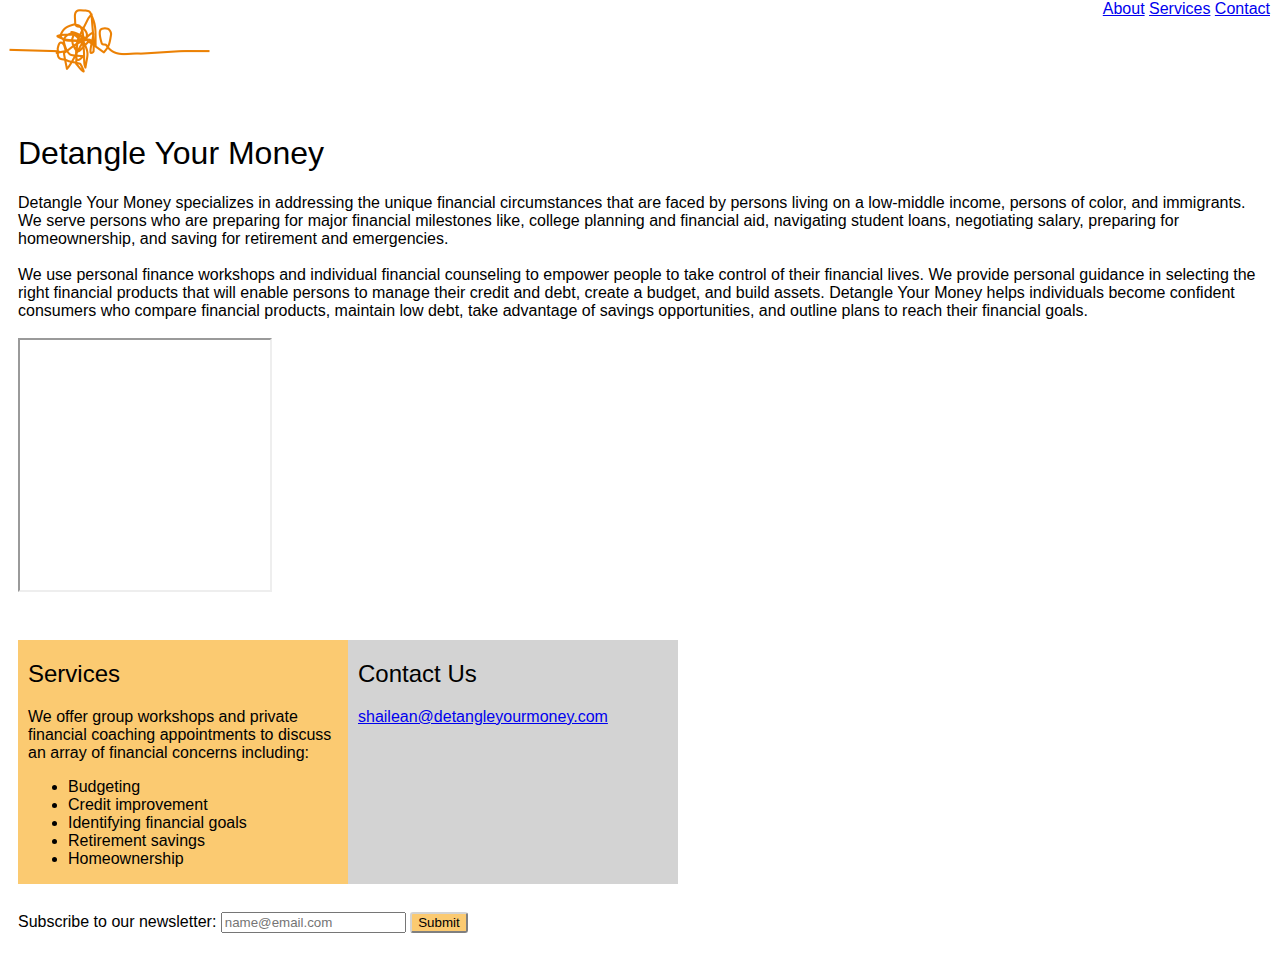
==== index.html @ f4357a83 "Add initial project files" ====
<!DOCTYPE html>
<html lang="en">
<head>
    <meta charset="UTF-8">
    <meta http-equiv="X-UA-Compatible" content="IE=edge">
    <meta name="viewport" content="width=device-width, initial-scale=1.0">
    <title>Detangle Your Money</title>
</head>

<!-- INSERT "BACK TO PORTFOLIO" LINK -->

<body>
    <header id="header"> <!--User Story #1-->
        <img src="Tangle (orange logo).jpeg" alt="Detangle Your Money company logo" id="header-img"> <!--User Story #2-->
        <nav id="nav-bar"> <!--User Story #3-->
            <a href="#about" class="nav-link">About</a>
            <a href="#services" class="nav-link">Services</a>
            <a href="#contact" class="nav-link">Contact</a>
            <!-- User Story #4 & 5:  ADD "id" names equal to these href values so the link takes the user to the relevant section of the page-->
        </nav>
    </header>
    <br><br>
    <h1 id="title">Detangle Your Money</h1>
    <p id="about">
        Detangle Your Money specializes in addressing the unique financial circumstances that are faced by persons living on a low-middle income, persons of color, and immigrants. We serve persons who are preparing for major financial milestones like, college planning and financial aid, navigating student loans, negotiating salary, preparing for homeownership, and saving for retirement and emergencies. 
        <br><br>
        We use personal finance workshops and individual financial counseling to empower people to take control of their financial lives. We provide personal guidance in selecting the right financial products that will enable persons to manage their credit and debt, create a budget, and build assets. Detangle Your Money helps individuals become confident consumers who compare financial products, maintain low debt, take advantage of savings opportunities, and outline plans to reach their financial goals.  
        <br><br>
    <iframe width="250" height="250" src="https://www.youtube.com/watch?v=S6YHs-VnOxo" id="video">
    </iframe> <!--User Story #6-->
    </p>
    <br>
    <div id="container"> <!--User Story #15-->
        <div id="services">
            <h2>Services</h2>
            <p>We offer group workshops and private financial coaching appointments to discuss an array of financial concerns including:</p>
            <ul>
                <li>Budgeting</li>
                <li>Credit improvement</li>
                <li>Identifying financial goals</li>
                <li>Retirement savings</li>
                <li>Homeownership</li>
            </ul>
        </div>
        
        <div id="contact">
            <h2>Contact Us</h2> 
            <a href="#" alt="Company's email address" id="email-contact">shailean@detangleyourmoney.com</a>
        </div>
    </div>
    <br>
    <form action="https://www.freecodecamp.com/email-submit" id="form"> <!--User Story #7 & 12:-->
        <label for="email" id="email-label">Subscribe to our newsletter:</label> 
        <input type="email" id="email" name="email" placeholder="name@email.com"> <!--User Story #8,9 & 10-->
        <input type="submit" id="submit" value="Submit"> <!--User Story #11-->
    </form>
    <br>
</body>
</html>

<style>
    #nav-bar {  /* User story #13 */
        position: absolute;
        right: 10px;
        top: 0;
        font-family: sans-serif;
        font-weight: lighter;
    }
    @media (max-height: 500px) {  /* User story #14 */
        p {
            font-size: 12px;
        }
    }
    h1 {
        padding-left: 10px;
        font-family: sans-serif;
        font-weight: 300;
    }
    h2 {
        font-weight: 300;
    }
    #about {
        padding-left: 10px;
        font-family: sans-serif;
        font-weight: lighter;
    }
    #services {
        padding-left: 10px;
        background-color: #FBCA71;
        flex-basis: 20em;
    }
    #contact {
        padding-left: 10px;
        flex-basis: 20em;
        background-color: lightgrey;
    }
    #form {
        padding-left: 10px;
        font-family: sans-serif;
        font-weight: lighter;
    }
    #submit {
        font-family: sans-serif;
        background-color: #FBCA71;
        border-radius: 3px;
        border-color: lightgray;
    }
    #container { /* User Story #15 */
        display: flex;
        padding: 10px;
        font-family: sans-serif;
        font-weight: lighter;
    }
</style>
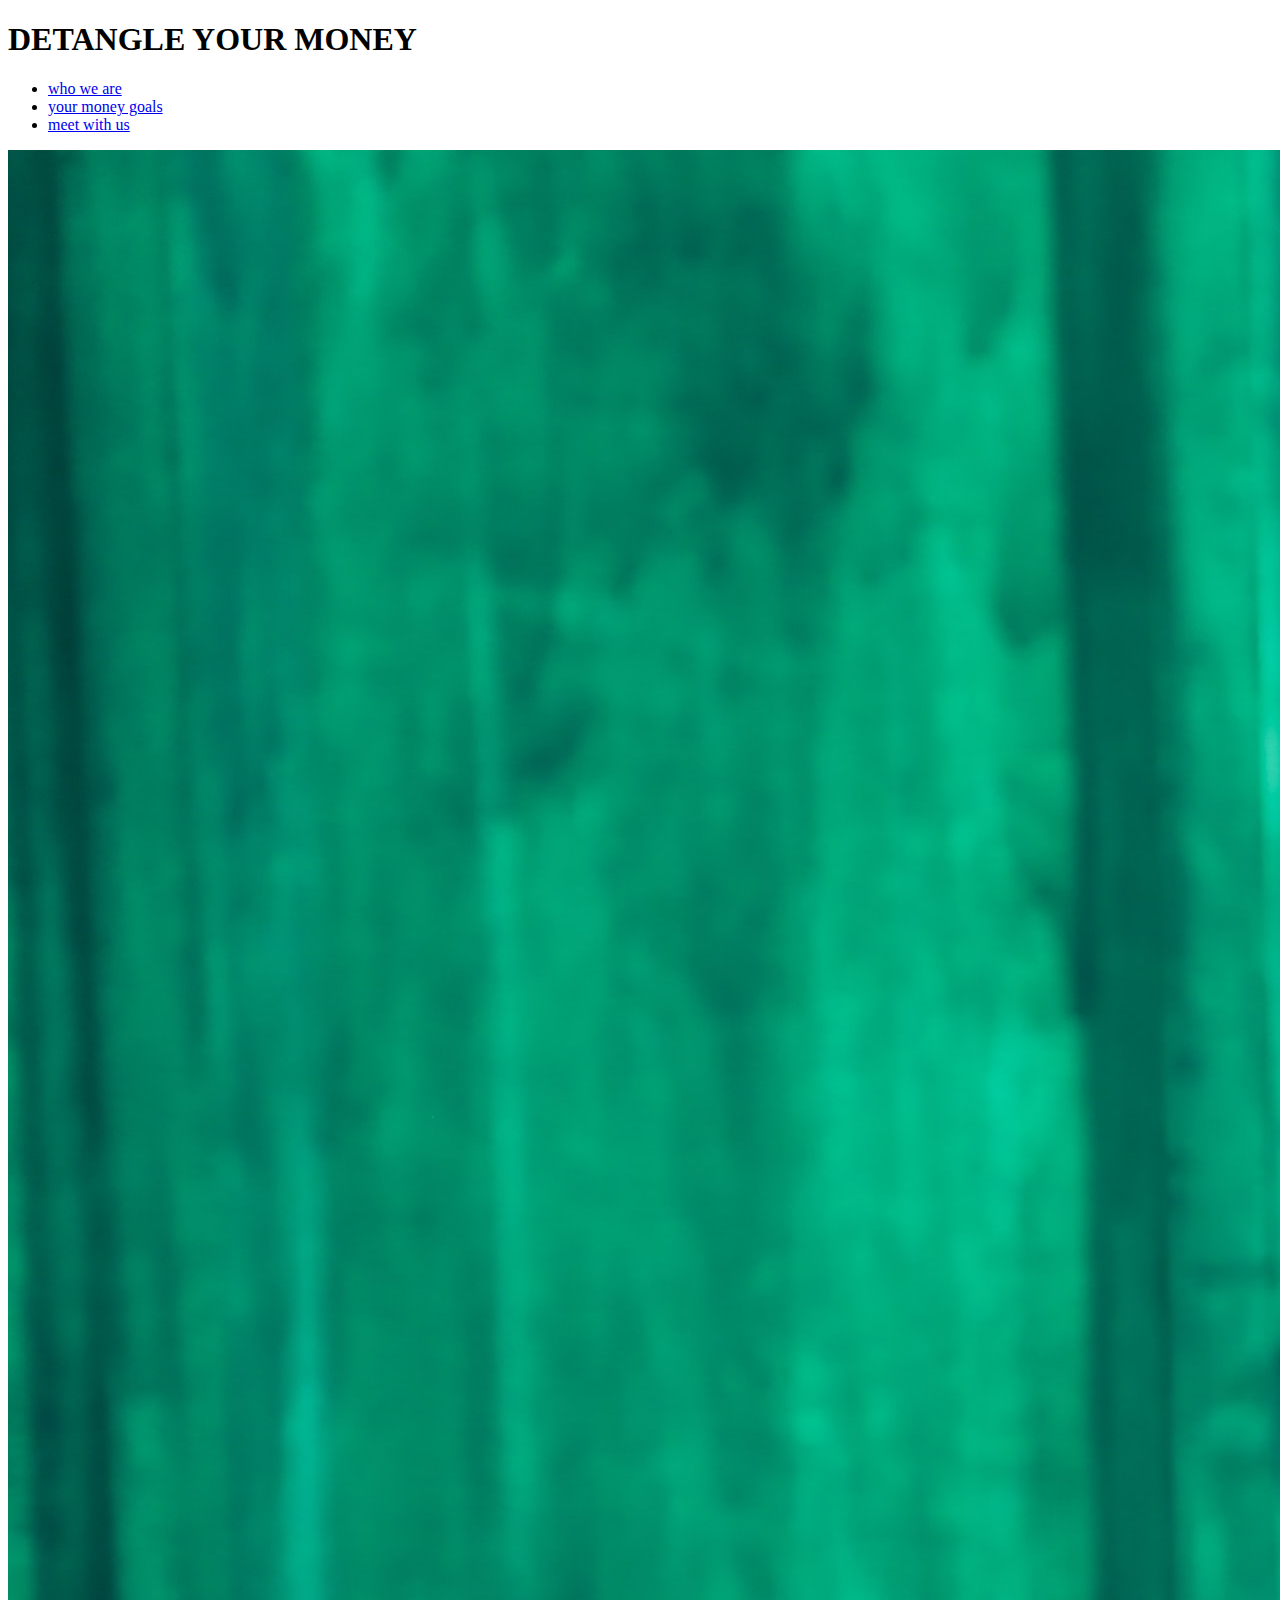
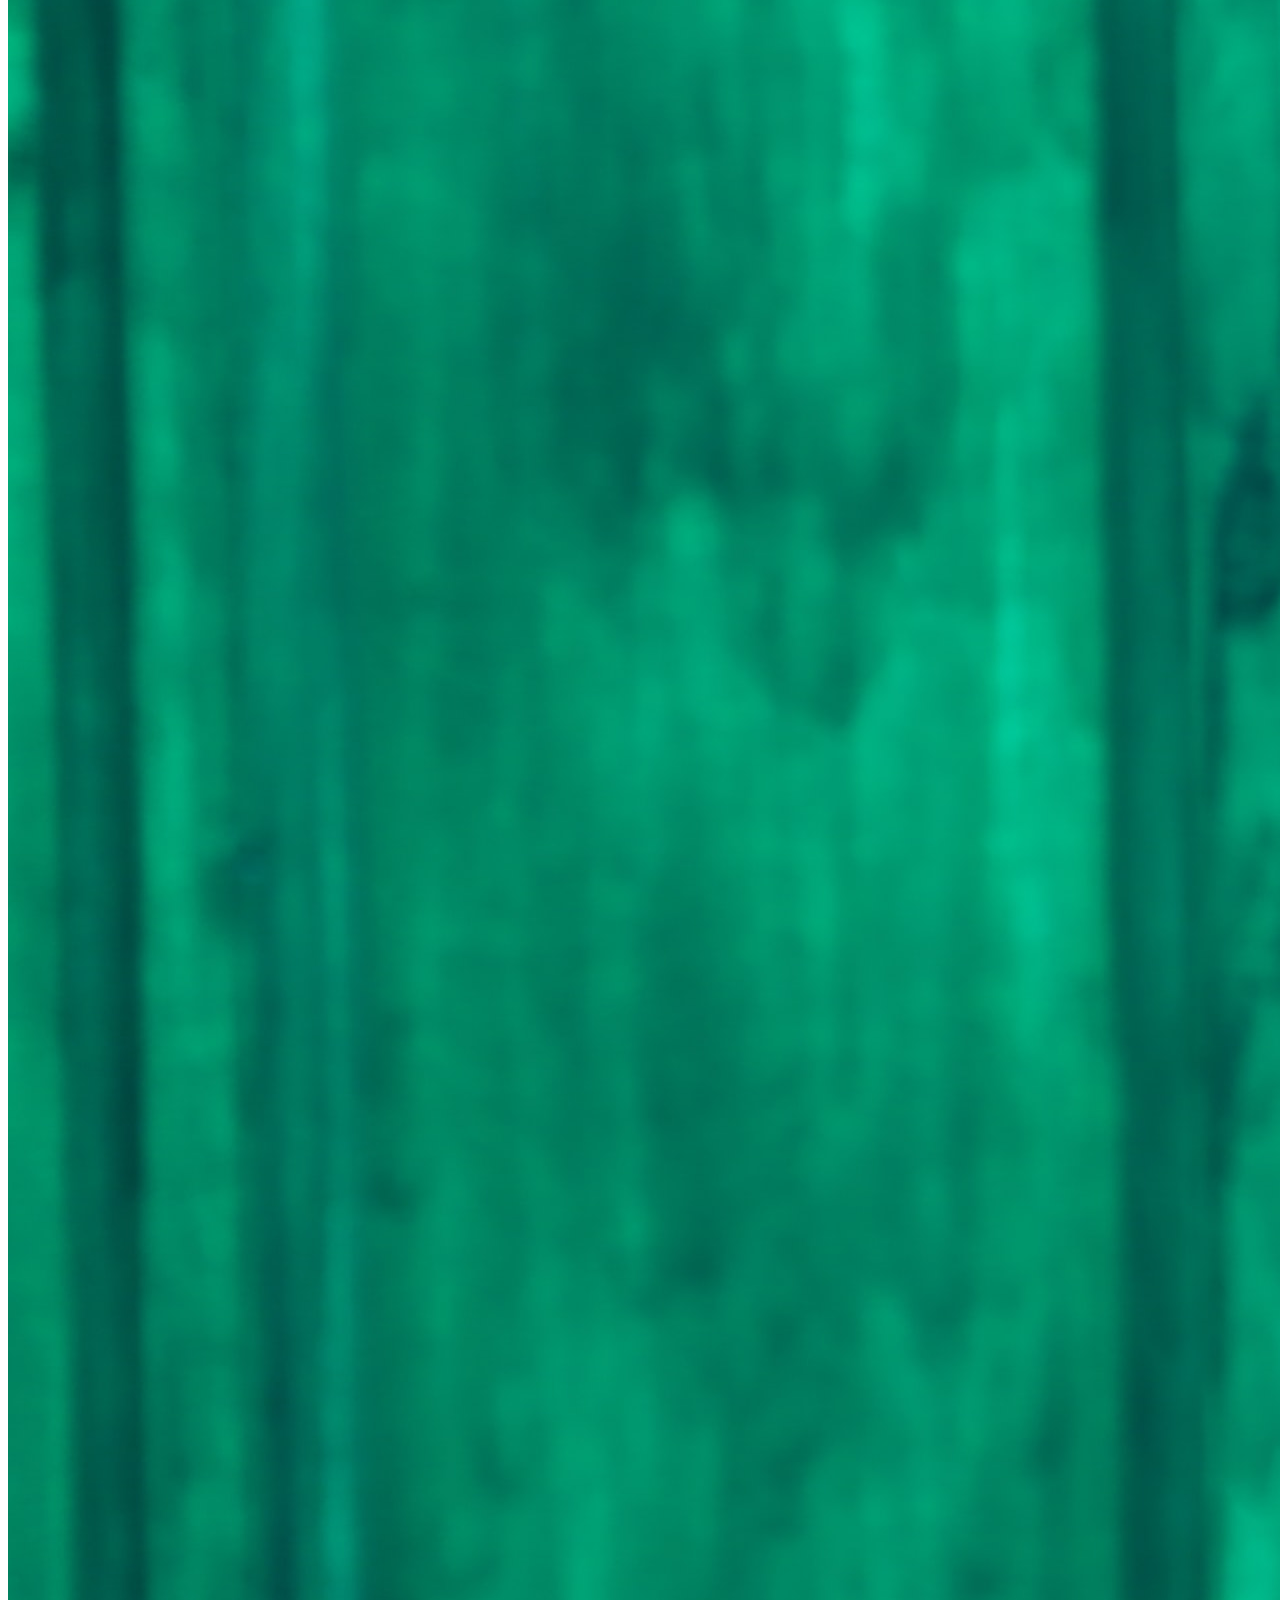
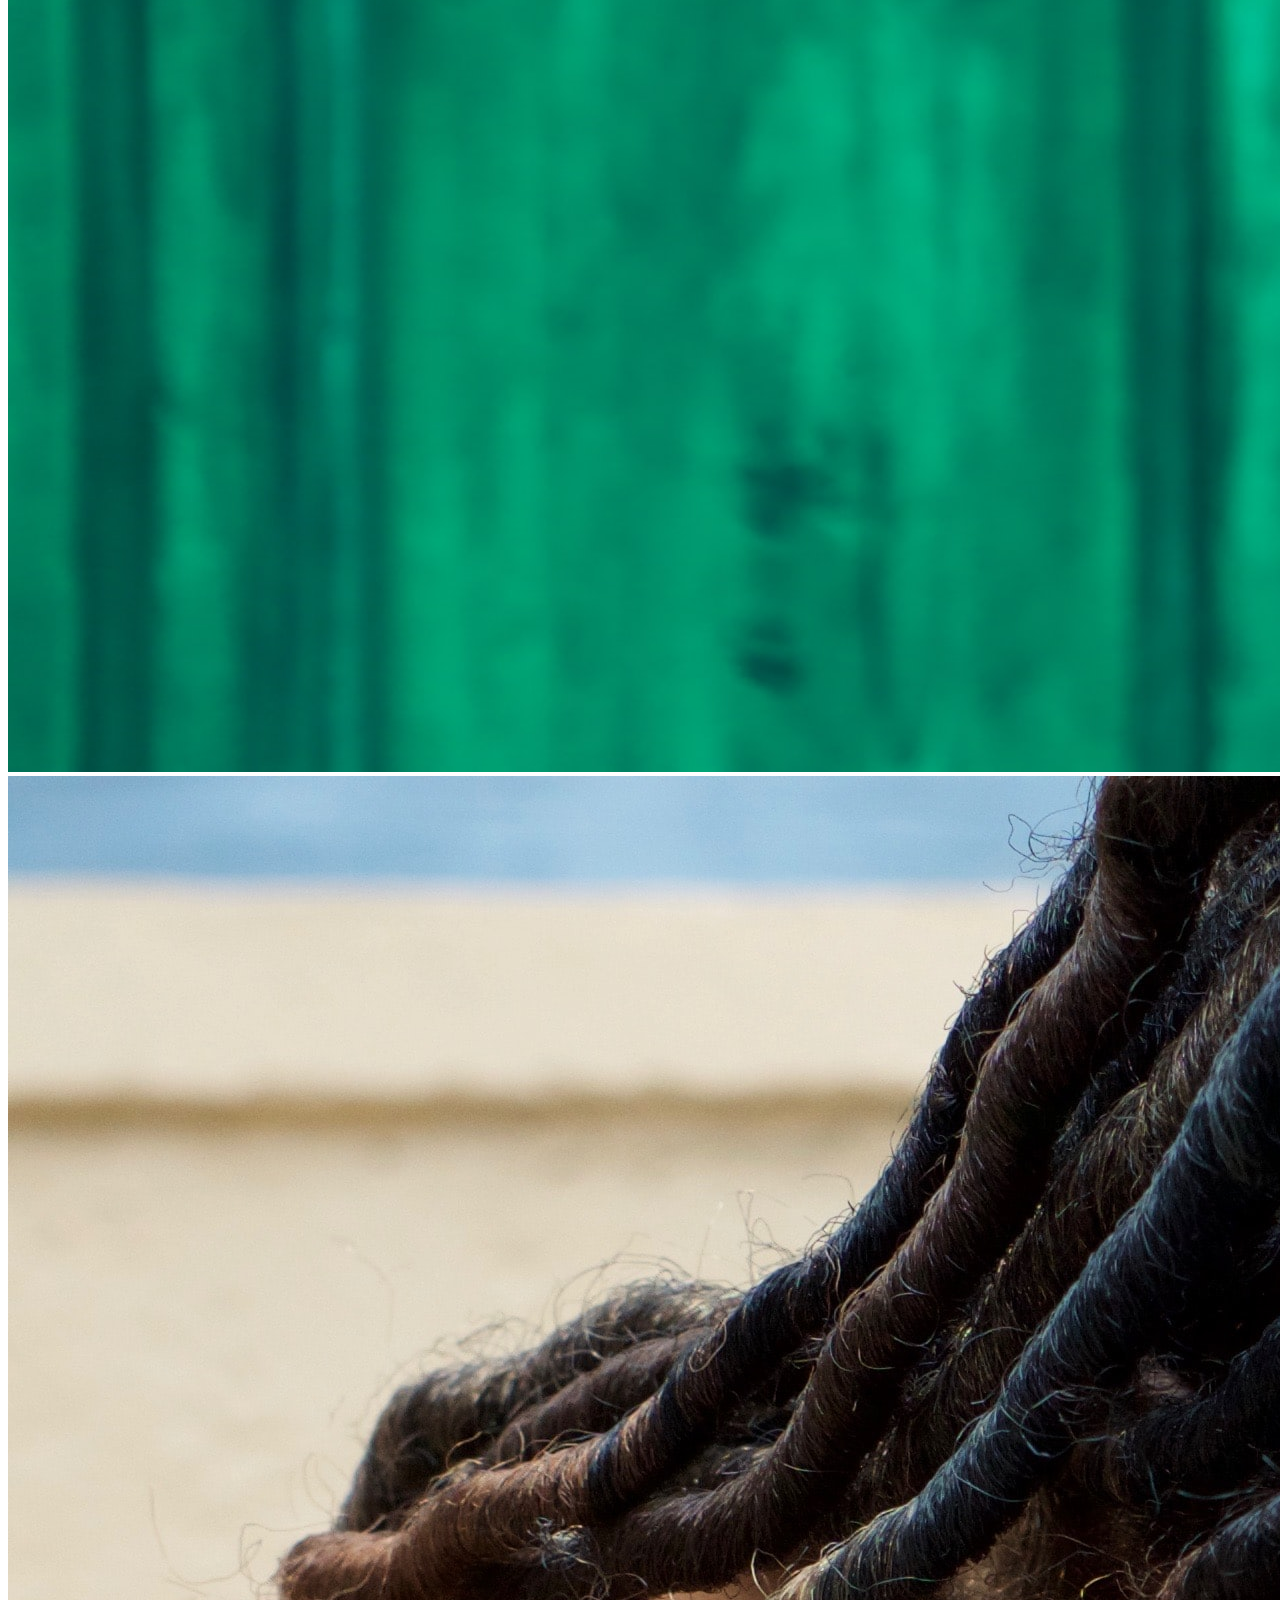
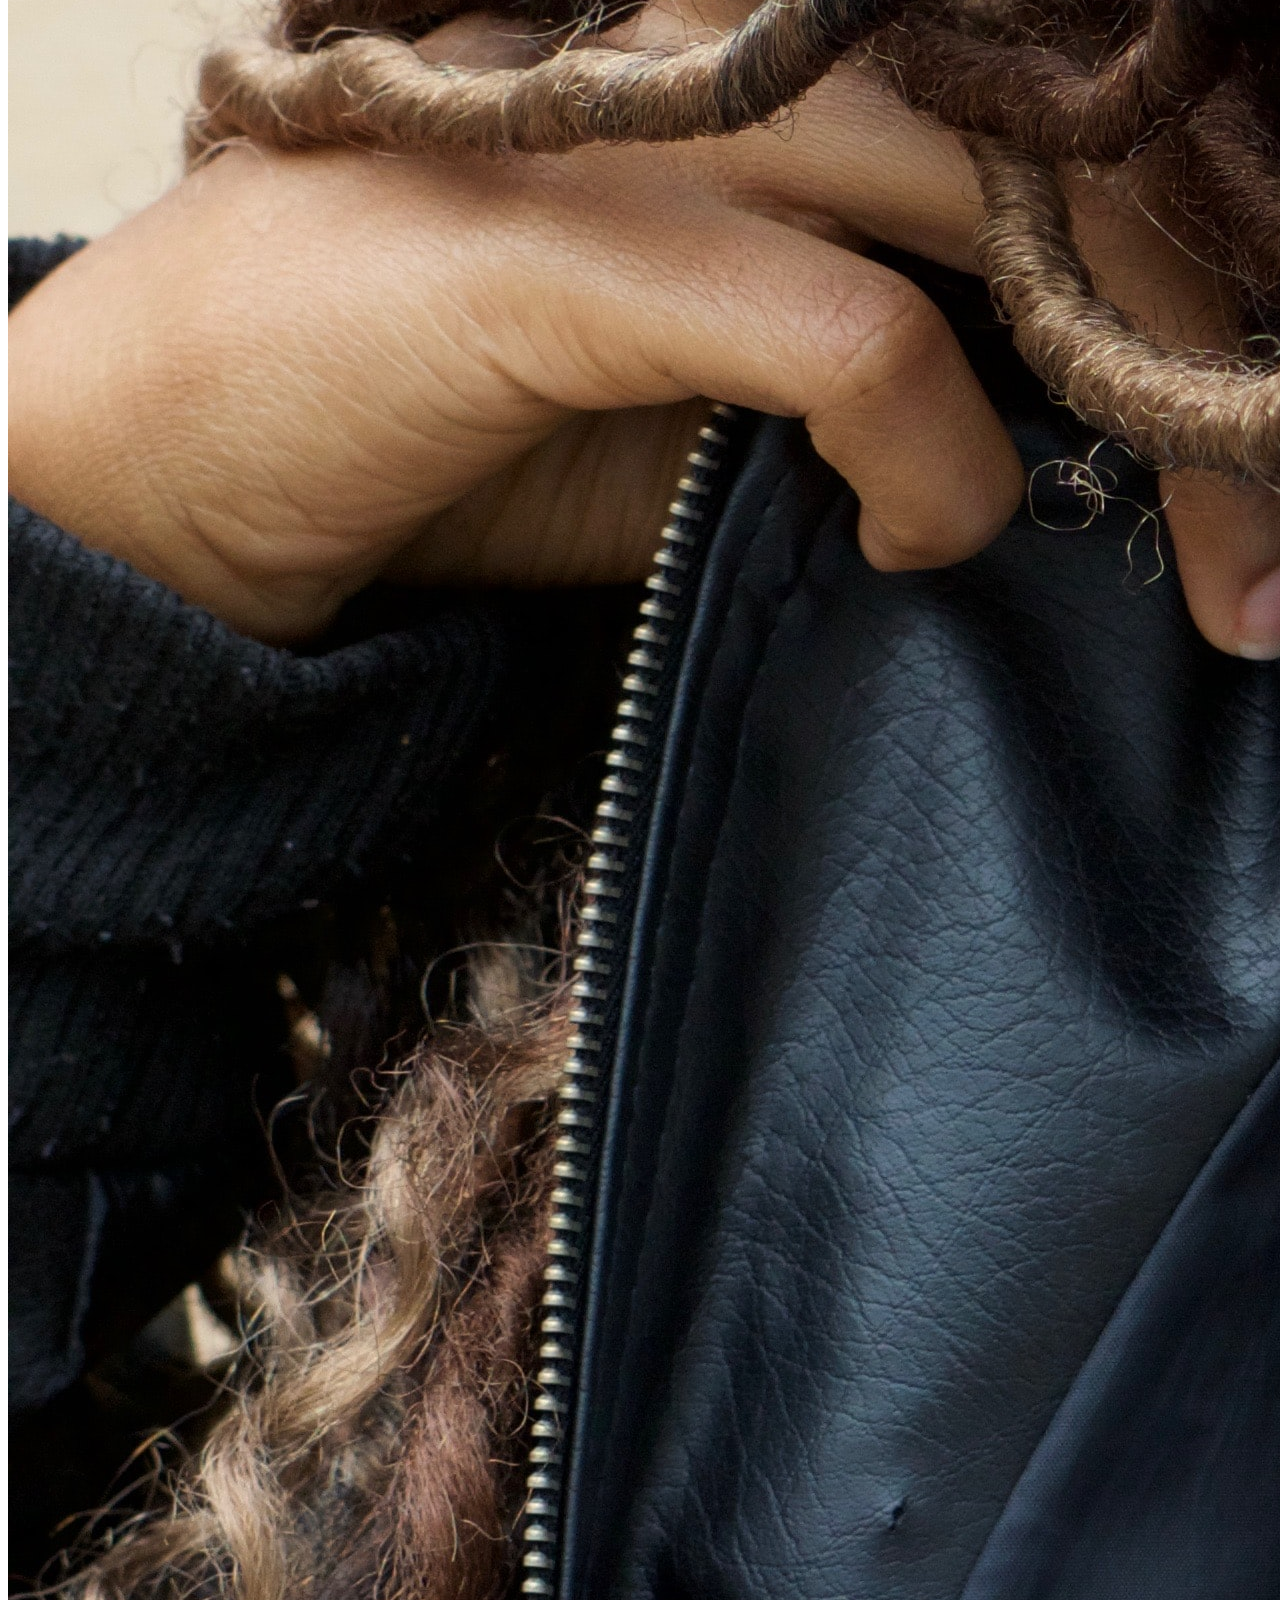
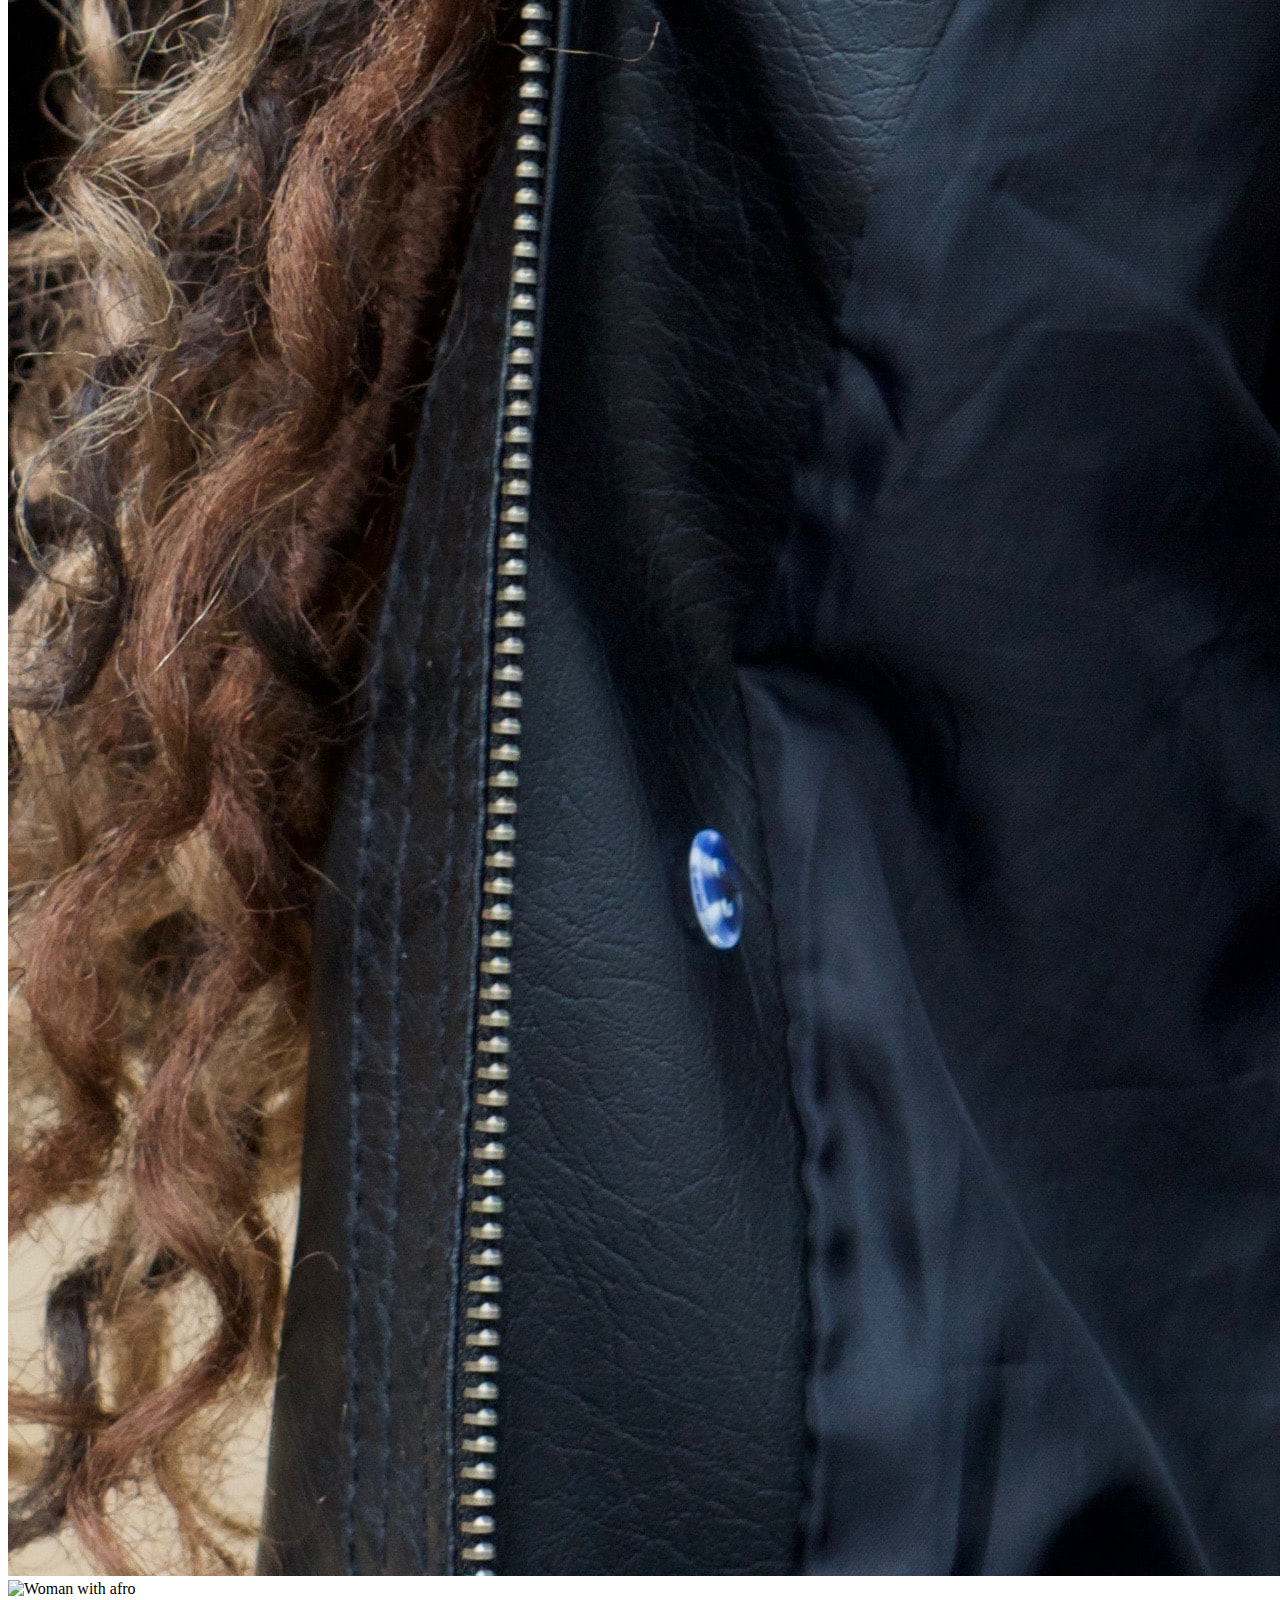
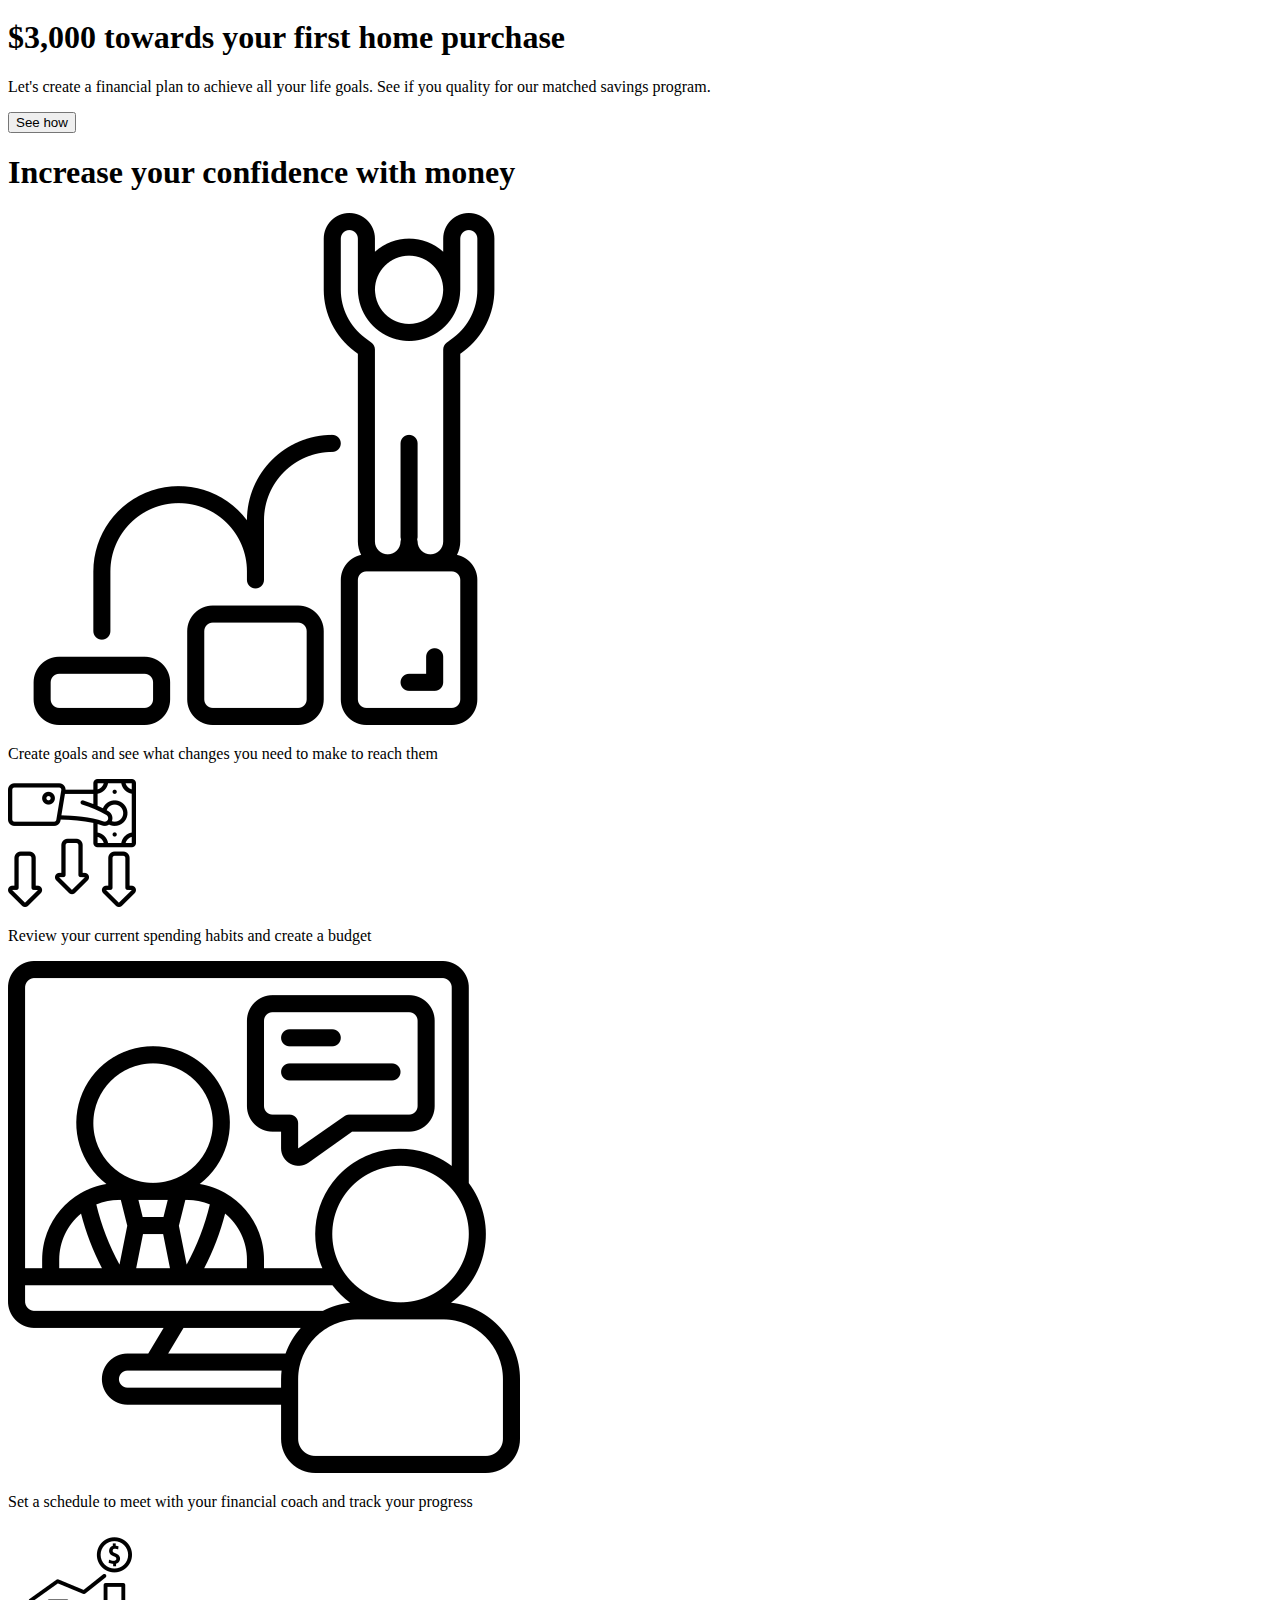
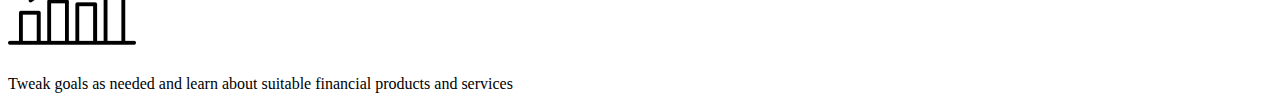
==== commit 46cf8771: "Edit HTML and add pics and icons" ====
--- a/index.html
+++ b/index.html
@@ -1,114 +1,90 @@
 <!DOCTYPE html>
 <html lang="en">
 <head>
-    <meta charset="UTF-8">
-    <meta http-equiv="X-UA-Compatible" content="IE=edge">
-    <meta name="viewport" content="width=device-width, initial-scale=1.0">
-    <title>Detangle Your Money</title>
+  <meta charset="UTF-8">
+  <meta http-equiv="X-UA-Compatible" content="IE=edge">
+  <meta name="viewport" content="width=device-width, initial-scale=1.0">
+  <title>Detangle Your Money</title>
+
+  <!--Normalize-->
+  <link rel="stylesheet" href="https://cdnjs.cloudflare.com/ajax/libs/normalize/8.0.1/normalize.min.css">
+
+  <link rel="stylesheet" href="style.css">
+
+  <!--Font-->
+  <link rel="preconnect" href="https://fonts.googleapis.com">
+  <link rel="preconnect" href="https://fonts.gstatic.com" crossorigin>
+  <link href="https://fonts.googleapis.com/css2?family=Oswald:wght@200;300;400;500&family=Source+Sans+Pro:ital,wght@0,200;0,300;0,400;0,600;0,700;0,900;1,200;1,300;1,400;1,600;1,700;1,900&display=swap" rel="stylesheet">
+
 </head>
 
-<!-- INSERT "BACK TO PORTFOLIO" LINK -->
+<!-- 
+  1) INSERT "BACK TO PORTFOLIO" LINK 
+
+  2) Icon attribution: "Icon made by Smashicons (insert url: https://www.flaticon.com/authors/smashicons) from www.flaticon.com"
+-->
 
 <body>
-    <header id="header"> <!--User Story #1-->
-        <img src="Tangle (orange logo).jpeg" alt="Detangle Your Money company logo" id="header-img"> <!--User Story #2-->
-        <nav id="nav-bar"> <!--User Story #3-->
-            <a href="#about" class="nav-link">About</a>
-            <a href="#services" class="nav-link">Services</a>
-            <a href="#contact" class="nav-link">Contact</a>
-            <!-- User Story #4 & 5:  ADD "id" names equal to these href values so the link takes the user to the relevant section of the page-->
-        </nav>
-    </header>
-    <br><br>
-    <h1 id="title">Detangle Your Money</h1>
-    <p id="about">
-        Detangle Your Money specializes in addressing the unique financial circumstances that are faced by persons living on a low-middle income, persons of color, and immigrants. We serve persons who are preparing for major financial milestones like, college planning and financial aid, navigating student loans, negotiating salary, preparing for homeownership, and saving for retirement and emergencies. 
-        <br><br>
-        We use personal finance workshops and individual financial counseling to empower people to take control of their financial lives. We provide personal guidance in selecting the right financial products that will enable persons to manage their credit and debt, create a budget, and build assets. Detangle Your Money helps individuals become confident consumers who compare financial products, maintain low debt, take advantage of savings opportunities, and outline plans to reach their financial goals.  
-        <br><br>
-    <iframe width="250" height="250" src="https://www.youtube.com/watch?v=S6YHs-VnOxo" id="video">
-    </iframe> <!--User Story #6-->
-    </p>
-    <br>
-    <div id="container"> <!--User Story #15-->
-        <div id="services">
-            <h2>Services</h2>
-            <p>We offer group workshops and private financial coaching appointments to discuss an array of financial concerns including:</p>
-            <ul>
-                <li>Budgeting</li>
-                <li>Credit improvement</li>
-                <li>Identifying financial goals</li>
-                <li>Retirement savings</li>
-                <li>Homeownership</li>
-            </ul>
-        </div>
-        
-        <div id="contact">
-            <h2>Contact Us</h2> 
-            <a href="#" alt="Company's email address" id="email-contact">shailean@detangleyourmoney.com</a>
-        </div>
+  <header>
+    <div class="title">
+      <h1 class="title-heading">DETANGLE YOUR MONEY</h1>
     </div>
-    <br>
-    <form action="https://www.freecodecamp.com/email-submit" id="form"> <!--User Story #7 & 12:-->
-        <label for="email" id="email-label">Subscribe to our newsletter:</label> 
-        <input type="email" id="email" name="email" placeholder="name@email.com"> <!--User Story #8,9 & 10-->
-        <input type="submit" id="submit" value="Submit"> <!--User Story #11-->
-    </form>
-    <br>
+
+    <nav class="nav">
+      <ul class="nav-list">
+        <li class="nav-item"><a href="about.html" class="nav-link">who we are</a></li>
+        <li class="nav-item"><a href="goals.html" class="nav-link">your money goals</a></li>
+        <li class="nav-item"><a href="meet.html" class="nav-link">meet with us</a></li>
+      </ul>
+    </nav>
+  </header>  
+
+  <!--Hero-->
+  <section class="hero">
+    <div class="hero-content">
+      <div class="hero-background-image">
+        <img src="photos/homepage_photo.jpeg" alt="Man in front of green background">
+        <img src="photos/homepage_photo2.jpeg" alt="Woman wearing black t-shirt">
+        <img src="photos/homepage_photo3.jpeg" alt="Woman with afro">
+      </div> <!--hero-background-image-->
+
+      <div class="hero-text">
+        <h1 class="hero-text-heading">$3,000 towards your first home purchase</h1>
+        <p>
+          Let's create a financial plan to achieve all your life goals. See if you  quality for our matched savings program.
+        </p>
+      </div> <!--hero-text-->
+
+      <button type="button" class="hero-button">See how</button>
+    </div> <!--hero-content-->
+  </section>
+       
+  <!--Increase your confidence with money-->
+  <section class="money-confidence">
+    <h1 class="money-confidence-heading">Increase your confidence with money</h1>
+
+    <div class="money-confidence-icons">
+      <div class="money-confidence-goals">
+        <img src="icons/create-goals_icon.png" alt="man on pedestal">
+        <p>Create goals and see what changes you need to make to reach them</p>
+      </div>
+
+      <div class="money-confidence-review">
+        <img src="icons/review-spending_icon.png" alt="hand with dollar bill">
+        <p>Review your current spending habits and create a budget </p>
+      </div>
+
+      <div class="money-confidence-meet">
+        <img src="icons/meet-coach_icon.png" alt="video call">
+        <p>Set a schedule to meet with your financial coach and track your progress</p>
+      </div>
+
+      <div class="money-confidence-products">
+        <img src="icons/fin-products_icon.png" alt="bar chart">
+        <p>Tweak goals as needed and learn about suitable financial products and services</p>
+      </div>
+    </div> <!--money-confidence-icons-->
+  </section>
+
 </body>
-</html>
-
-<style>
-    #nav-bar {  /* User story #13 */
-        position: absolute;
-        right: 10px;
-        top: 0;
-        font-family: sans-serif;
-        font-weight: lighter;
-    }
-    @media (max-height: 500px) {  /* User story #14 */
-        p {
-            font-size: 12px;
-        }
-    }
-    h1 {
-        padding-left: 10px;
-        font-family: sans-serif;
-        font-weight: 300;
-    }
-    h2 {
-        font-weight: 300;
-    }
-    #about {
-        padding-left: 10px;
-        font-family: sans-serif;
-        font-weight: lighter;
-    }
-    #services {
-        padding-left: 10px;
-        background-color: #FBCA71;
-        flex-basis: 20em;
-    }
-    #contact {
-        padding-left: 10px;
-        flex-basis: 20em;
-        background-color: lightgrey;
-    }
-    #form {
-        padding-left: 10px;
-        font-family: sans-serif;
-        font-weight: lighter;
-    }
-    #submit {
-        font-family: sans-serif;
-        background-color: #FBCA71;
-        border-radius: 3px;
-        border-color: lightgray;
-    }
-    #container { /* User Story #15 */
-        display: flex;
-        padding: 10px;
-        font-family: sans-serif;
-        font-weight: lighter;
-    }
-</style>+</html>--- a/style.css
+++ b/style.css
@@ -0,0 +1,34 @@
+*,
+*::before,
+*::after {
+    box-sizing: border-box;
+}
+
+/* Custom properties */
+
+:root {
+    --ff-primary: 'Oswald', sans-serif;
+   
+    --fw-med: 500;
+    --fw-reg: 400;
+    --fw-light: 300;
+    --fw-ex-light: 200;
+
+    --fs-h1: 3rem;
+    --fs-h2: 2.25rem;
+    --fs-h3: 1.25rem;
+    --fs-body: 1rem;
+
+    --clr-main: #029C76;
+    --clr-accent: #00BF90;
+    --clr-text-bg: #01513D;
+}
+
+@media (min-width: 800px) {
+    :root {
+        --fs-h1: 4.5rem;
+        --fs-h2: 3.75rem;
+        --fs-h3: 1.5rem;
+        --fs-body: 1.125rem;
+    }
+}
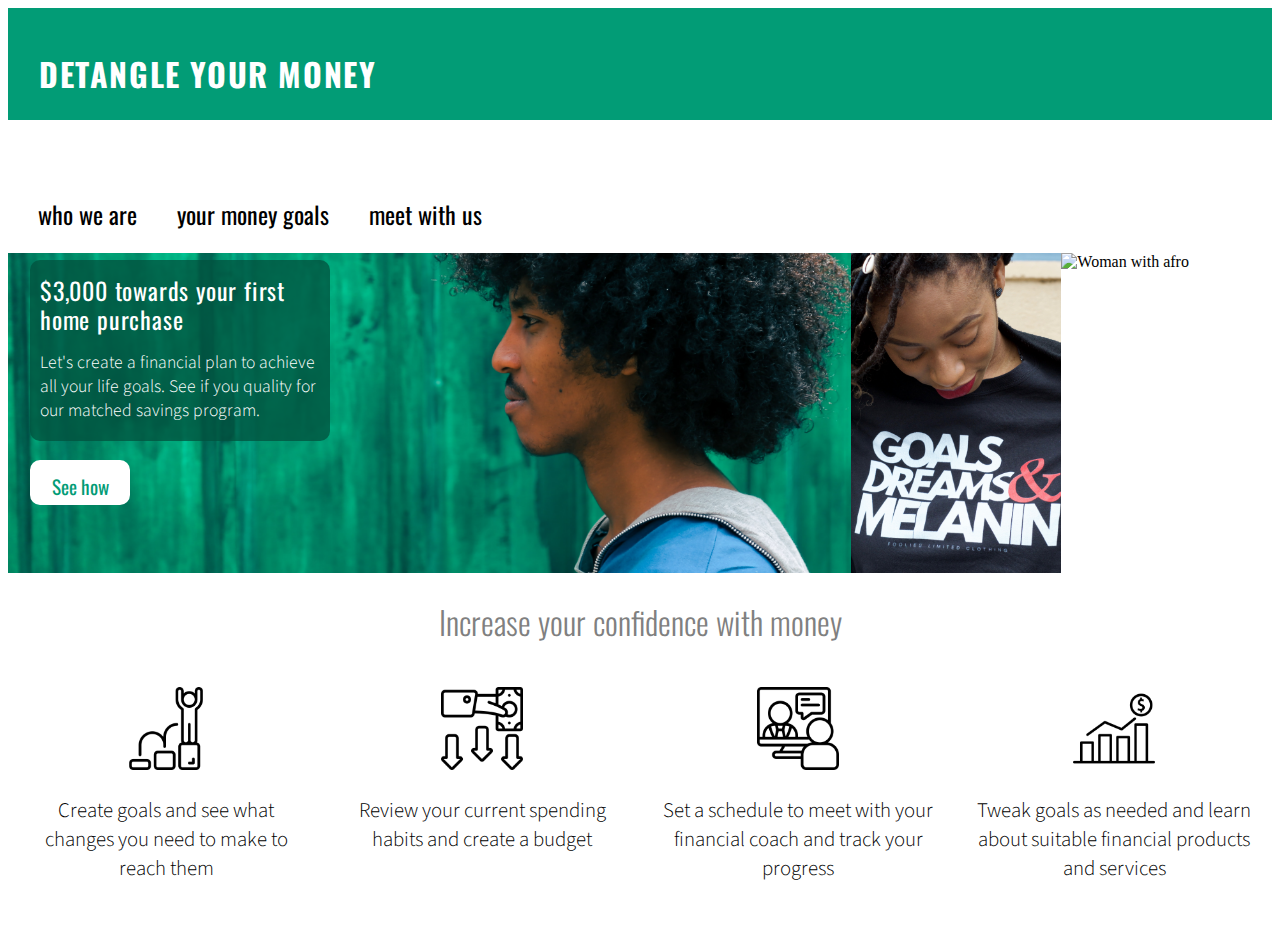
==== commit ca9fa932: "Update HTML and CSS classes" ====
--- a/index.html
+++ b/index.html
@@ -11,10 +11,13 @@
 
   <link rel="stylesheet" href="style.css">
 
-  <!--Font-->
+  <!--Oswald and Source Sans Pro fonts-->
   <link rel="preconnect" href="https://fonts.googleapis.com">
   <link rel="preconnect" href="https://fonts.gstatic.com" crossorigin>
+
   <link href="https://fonts.googleapis.com/css2?family=Oswald:wght@200;300;400;500&family=Source+Sans+Pro:ital,wght@0,200;0,300;0,400;0,600;0,700;0,900;1,200;1,300;1,400;1,600;1,700;1,900&display=swap" rel="stylesheet">
+
+  <link href="https://fonts.googleapis.com/css2?family=Source+Sans+Pro:ital,wght@0,200;0,300;0,400;0,600;0,700;0,900;1,200;1,300;1,400;1,600;1,700;1,900&display=swap" rel="stylesheet">
 
 </head>
 
@@ -27,7 +30,7 @@
 <body>
   <header>
     <div class="title">
-      <h1 class="title-heading">DETANGLE YOUR MONEY</h1>
+      <h1 class="title-heading"><a href="index.html">DETANGLE YOUR MONEY</a></h1>
     </div>
 
     <nav class="nav">
@@ -43,19 +46,25 @@
   <section class="hero">
     <div class="hero-content">
       <div class="hero-background-image">
-        <img src="photos/homepage_photo.jpeg" alt="Man in front of green background">
-        <img src="photos/homepage_photo2.jpeg" alt="Woman wearing black t-shirt">
-        <img src="photos/homepage_photo3.jpeg" alt="Woman with afro">
-      </div> <!--hero-background-image-->
+        <div id="green">
+          <img class="green-pic" src="photos/homepage_photo.jpeg" alt="Man in front of green background">
+        </div> <!--green-->
+        <div id="black">
+          <img class="black-shirt" src="photos/homepage_photo2.jpeg" alt="Woman wearing black t-shirt">
+        </div>
+        <div id="white">
+          <img class="afro" src="photos/homepage_photo3.jpeg" alt="Woman with afro">
+        </div>
+      </div> 
+    
 
       <div class="hero-text">
         <h1 class="hero-text-heading">$3,000 towards your first home purchase</h1>
-        <p>
+        <p class="hero-text-paragraph">
           Let's create a financial plan to achieve all your life goals. See if you  quality for our matched savings program.
         </p>
       </div> <!--hero-text-->
-
-      <button type="button" class="hero-button">See how</button>
+      <a href="meet.html"><button type="button" class="hero-button">See how</button></a>
     </div> <!--hero-content-->
   </section>
        
@@ -65,22 +74,22 @@
 
     <div class="money-confidence-icons">
       <div class="money-confidence-goals">
-        <img src="icons/create-goals_icon.png" alt="man on pedestal">
+        <img class="goals-icon" src="icons/create-goals_icon.png" alt="man on pedestal">
         <p>Create goals and see what changes you need to make to reach them</p>
       </div>
 
-      <div class="money-confidence-review">
-        <img src="icons/review-spending_icon.png" alt="hand with dollar bill">
+      <div class="money-confidence-goals">
+        <img class="goals-icon" src="icons/review-spending_icon.png" alt="hand with dollar bill">
         <p>Review your current spending habits and create a budget </p>
       </div>
 
-      <div class="money-confidence-meet">
-        <img src="icons/meet-coach_icon.png" alt="video call">
+      <div class="money-confidence-goals">
+        <img class="goals-icon" src="icons/meet-coach_icon.png" alt="video call">
         <p>Set a schedule to meet with your financial coach and track your progress</p>
       </div>
 
-      <div class="money-confidence-products">
-        <img src="icons/fin-products_icon.png" alt="bar chart">
+      <div class="money-confidence-goals">
+        <img class="goals-icon" src="icons/fin-products_icon.png" alt="bar chart">
         <p>Tweak goals as needed and learn about suitable financial products and services</p>
       </div>
     </div> <!--money-confidence-icons-->
--- a/style.css
+++ b/style.css
@@ -1,34 +1,347 @@
 *,
 *::before,
 *::after {
-    box-sizing: border-box;
+  box-sizing: border-box;
 }
 
 /* Custom properties */
 
 :root {
-    --ff-primary: 'Oswald', sans-serif;
-   
-    --fw-med: 500;
-    --fw-reg: 400;
-    --fw-light: 300;
-    --fw-ex-light: 200;
-
-    --fs-h1: 3rem;
-    --fs-h2: 2.25rem;
-    --fs-h3: 1.25rem;
-    --fs-body: 1rem;
-
-    --clr-main: #029C76;
-    --clr-accent: #00BF90;
-    --clr-text-bg: #01513D;
+  --ff-primary: 'Oswald', sans-serif;
+  --ff-secondary: 'Source Sans Pro', sans-serif;
+  
+  --fw-med: 500;
+  --fw-reg: 400;
+  --fw-light: 300;
+  --fw-ex-light: 200;
+
+  --clr-main: #029C76;
+  --clr-accent: #00BF90;
+  --clr-text-bg: #01513D;
 }
 
 @media (min-width: 800px) {
-    :root {
-        --fs-h1: 4.5rem;
-        --fs-h2: 3.75rem;
-        --fs-h3: 1.5rem;
-        --fs-body: 1.125rem;
-    }
-}
+  :root {
+    --fs-h1: 4.5rem;
+    --fs-h2: 3.75rem;
+    --fs-h3: 1.5rem;
+    --fs-body: 1.125rem;
+  }
+}
+
+/* Header */
+
+.title {
+  border: 1px solid var(--clr-main);
+  padding-top: 20px;
+  padding-left: 30px;
+  background-color: var(--clr-main);
+}
+
+.title-heading a {
+  text-decoration: none;
+  color: white;
+  font-family: var(--ff-primary);
+  font-size: 2rem;
+  letter-spacing: 0.1rem;
+}
+
+/* Navigation */
+
+.nav-list {
+  list-style: none;
+  display: flex;
+  padding: 60px 10px 5px 30px;
+}
+
+.nav-item a {
+  color: black;
+  text-decoration: none;
+  padding: 0px;
+  font-family: var(--ff-primary);
+  font-size: 1.5rem;
+  margin: 20px;
+}
+
+.nav li:first-child a {
+  padding-left: 0;
+  margin-left: 0;
+}
+
+.nav-item a:hover {
+  border-bottom: 3px solid var(--clr-accent);
+}
+
+li .current-pg {
+  color: var(--clr-accent);
+  border-bottom: 3px solid var(--clr-accent);
+}
+
+/* ------------- DELETE DIV BORDER ------------------ 
+div {
+  border: 1px solid black;
+}
+*/
+/* -------------- HOMEPAGE - Hero section ----------- */
+
+.hero-background-image {
+  display: grid;
+  grid-auto-flow: column;
+  grid-template-columns: repeat(6, 1fr);
+  width: 100%;
+  min-height: 20rem;
+}
+#green {
+  grid-column: span 4; 
+}
+#black {
+  grid-column-start: 5;
+}
+#white {
+  grid-column-start: 6;
+}
+    .green-pic {
+      width: 120%;
+      height: 20rem;
+      object-fit: cover;
+    }
+    .black-shirt {
+      width: 100%;
+      height: 20rem;
+      object-fit: cover;
+    }
+    .afro {
+      width: 100%;
+      height: 20rem;
+      object-fit: cover;
+    }
+  
+.hero-text {
+  float: left;
+  background-color: rgba(1, 81, 62, 0.76);
+  position: absolute;
+  top: 260px;
+  left: 30px;
+  width: 300px;
+  color: white;
+  padding: 0px 10px;
+  border-radius: 10px;
+  line-height: 1.5rem;
+}
+    .hero-text-heading {
+      font-weight: var(--fw-reg);
+      font-family: var(--ff-primary);
+      font-size: 1.5rem;
+      letter-spacing: 0.8px;
+      line-height: 1.2em;
+    }
+    .hero-text-paragraph {
+      font-family: var(--ff-secondary);
+      font-weight: var(--fw-light);
+      font-size: 1.1rem;
+    }
+
+button {
+  float: left;
+  background-color: white;
+  position: absolute;
+  top: 460px;
+  left: 30px;
+  width: 100px;
+  height: 45px;
+  color: var(--clr-main);
+  font-family: var(--ff-primary);
+  font-weight: var(--fw-reg);
+  font-size: 1.2rem;
+  padding: 10px;
+  border-radius: 10px;
+  border-style: solid;
+  border-color: white;
+}
+
+button:hover {
+  background-color: var(--clr-text-bg);
+  color: white;
+}
+
+/* ---------- HOMEPAGE - Icons section --------- */
+
+.money-confidence-heading {
+  text-align: center;
+  color: grey;
+  font-family: var(--ff-primary);
+  font-weight: var(--fw-light);
+}
+
+.money-confidence-icons {
+  display: grid;
+  grid-auto-flow: column;
+  grid-auto-columns: 1fr;
+  max-width: 100%;
+}
+  .money-confidence-goals {
+    padding: 10px;
+    margin: 10px;
+  }
+      .goals-icon {
+        display: flex;
+        margin: auto;
+        width: 30%;
+      }
+      .money-confidence-goals p {
+        padding-top: 6px;
+        font-family: var(--ff-secondary);
+        font-size: 1.3rem;
+        text-align: center;
+        font-weight: var(--fw-light);
+      }
+
+/* ----------- WHO WE ARE ------------ */
+
+.about-us {
+  display: flex;
+}
+
+.images {
+  float: left;
+  margin-top: 30px;
+  width: 50%;
+}
+  .trina {
+    width: 287px;
+    height: 287px;
+    border-radius: 50%;
+    margin-left: 30px;
+    border: 15px solid var(--clr-accent);
+  }
+  #name-trina {
+    font-family: var(--ff-primary);
+    color: var(--clr-main);
+    font-size: var(--fs-h3);
+    margin-left: 130px;
+    margin-top: 2px;
+  }
+  .shailean {
+    width: 287px;
+    height: 287px;
+    border-radius: 50%;
+    margin-left: 320px;
+    margin-top: -250px;
+    border: 15px solid var(--clr-accent);
+  }
+  #name-shailean {
+    font-family: var(--ff-primary);
+    color: var(--clr-main);
+    font-size: var(--fs-h3);
+    margin-left: 425px;
+    margin-top: -1px;
+  }
+  .pronunciation {
+    margin-left: 1px;
+    font-weight: var(--fw-ex-light);
+    font-size: 1.2rem;
+    color: rgb(147, 147, 147);
+  }
+
+.about-us-text {
+  position: absolute;
+  margin: 0px 40px 40px 650px;
+  font-family: var(--ff-secondary);
+  text-align: left;
+  font-weight: var(--fw-light);
+  font-size: 1.5rem;
+  line-height: 1.5em;
+}
+
+/* ----------- YOUR MONEY GOALS ----------- */
+
+.goals h1 {
+  text-align: center;
+  color: grey;
+  font-family: var(--ff-primary);
+  font-weight: var(--fw-light);
+  margin: 50px 0px 50px 0px;
+}
+
+.goal-images {
+  display: grid;
+  gap: 2em;
+  grid-template-columns: repeat(5, 1fr);
+  width: 100%;
+  min-height: 20rem;
+  background-color: rgba(183, 227, 205, 0.5);
+}
+
+  span {
+    font-weight: bold;
+    color: var(--clr-main);
+  }
+
+  .goal {
+    grid-template-columns: 1fr;
+  }
+    .goal-image {
+      margin: 1.5rem 0  0 1.5rem;
+      border-radius: 100%;
+      border: 3px solid var(--clr-accent);
+      width: 80%;
+      height: 40%;
+      object-fit: cover;
+    }
+    .goal-text {
+      padding-top: 6px;
+      font-family: var(--ff-secondary);
+      font-size: 1.5rem;
+      text-align: center;
+      font-weight: var(--fw-light);
+      line-height: 1.5em;
+      width: 100%;
+      padding: 1.5rem;
+    }
+
+  /* ----------- MEET WITH US ----------- */
+
+.schedule {
+  text-align: center;
+  color: grey;
+  font-family: var(--ff-primary);
+  font-weight: var(--fw-light);
+  margin: 50px 0px 50px 0px;
+}
+
+.button-container {
+  top: -100px;
+  left: 40%;
+  position: relative;
+  
+}
+  .schedule-button {
+    background-color: var(--clr-main);
+    color: white;
+    font-size: 2rem;
+    width: 200px;
+    height: 60px;
+  }
+
+.coaching-process-icons {
+  display: grid;
+  grid-auto-flow: column;
+  grid-auto-columns: 1fr;
+  margin: 0px 0px 100px 0px;
+}
+  .process-icon {
+    padding: 10px;
+    margin: 10px;
+  }
+    .icon-image {
+      display: flex;
+      margin: auto;
+      width: 30%;
+    }
+    .process-icon p {
+      padding-top: 6px;
+      font-family: var(--ff-secondary);
+      font-size: 1.5rem;
+      text-align: center;
+      font-weight: var(--fw-light);
+    }
